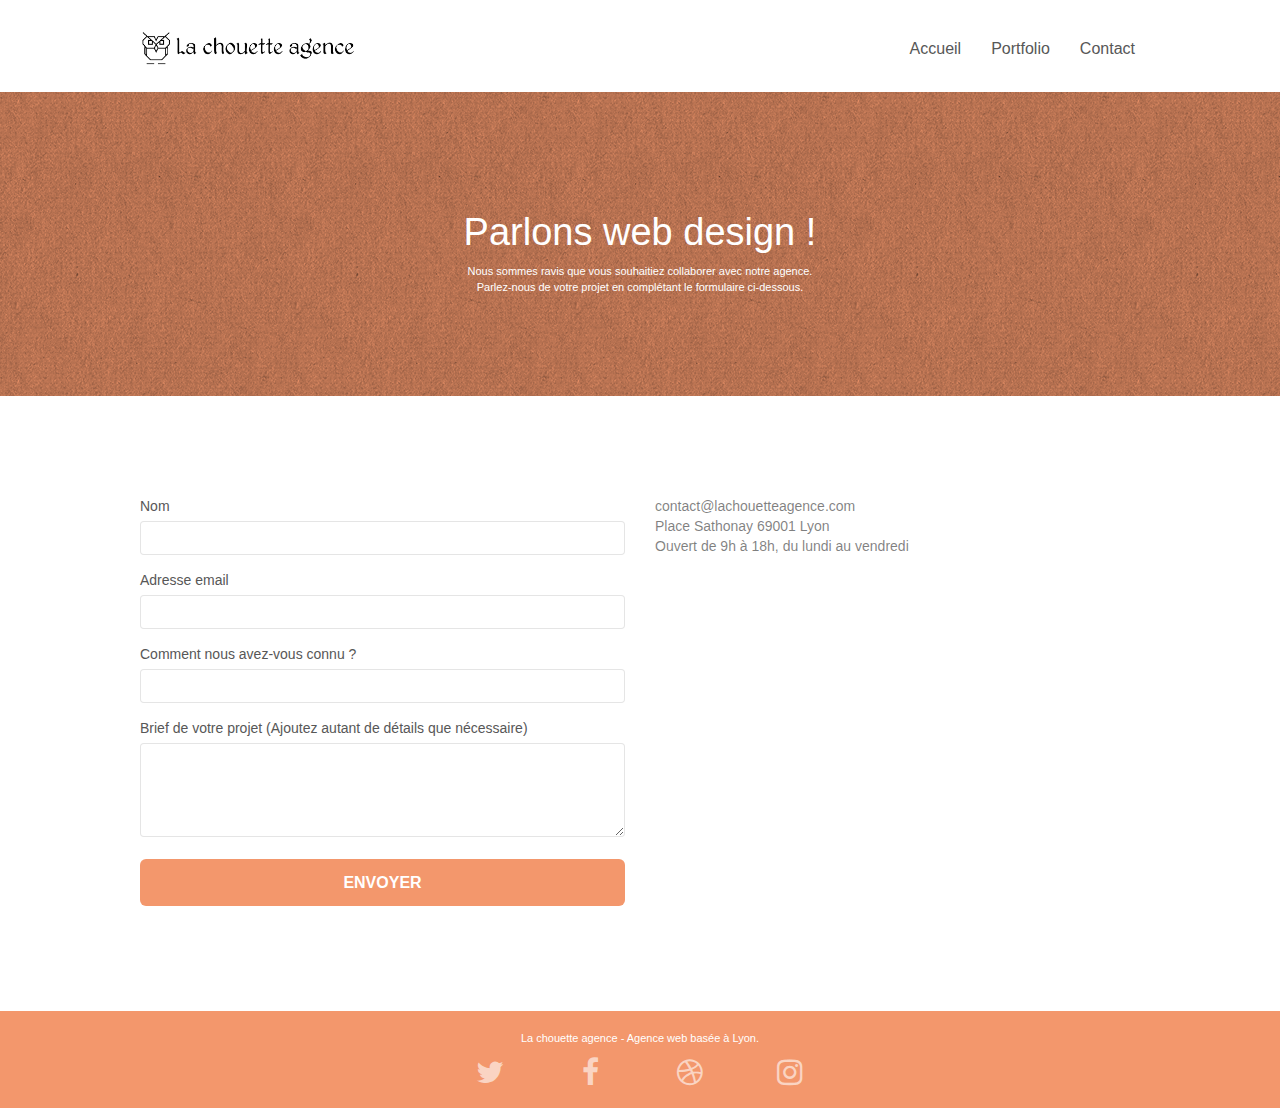
==== contact.html @ f807e727 "Push optimisation site" ====
<!DOCTYPE html>
<html lang="fr">
	<head>
		<meta charset="utf-8">
		<meta name="keywords" content="seo, google, site web, site internet, agence design paris, agence design, agence design,agence design,agence design,agence design,agence design,agence design,agence design,agence design">
		<meta name="description" content="La chouette agence est une agence de web design qui aide les entreprises à devenir attractives et visibles sur Internet.">
		<meta name="viewport" content="width=device-width, initial-scale=1.0">
		<link rel="shortcut icon" type="image/png" href="favicon.jpg">
		
		<link rel="stylesheet" type="text/css" href="./css/bootstrap.min.css">
		<link rel="stylesheet" href="https://stackpath.bootstrapcdn.com/font-awesome/4.7.0/css/font-awesome.min.css" integrity="sha384-wvfXpqpZZVQGK6TAh5PVlGOfQNHSoD2xbE+QkPxCAFlNEevoEH3Sl0sibVcOQVnN" crossorigin="anonymous">
		<link rel="stylesheet" type="text/css" href="style.css">
		<link rel="stylesheet" type="text/css" href="./css/et-line.min.css">
		
		<script src="./js/jquery.min.js"></script>
		<script src="./js/bootstrap.min.js"></script>
		<script src="./js/blocs.min.js"></script>
		<script src="./js/jquery.touchSwipe.min.js" defer></script>
		<script src="./js/gmaps.min.js"></script>
		<script src="./js/jqBootstrapValidation.min.js"></script>
		<script src="./js/formHandler.js"></script>

		<title>Contact - La Chouette Agence</title>

		<!-- FACEBOOK -->
		<meta property="og:type" content="website" />
		<meta property="og:title" content="Contact - La Chouette Agence" />
		<meta property="og:url" content="localhost" />
		<meta property="og:description" content="Contacter la chouette agence qui est une agence de web design qui aide les entreprises à devenir attractives et visibles sur Internet." />
		<meta property="og:image" content="img/la-chouette-agence.png" />

		<!-- TWITTER -->
		<meta name="twitter:card" content="Contacter la chouette agence qui est une agence de web design qui aide les entreprises à devenir attractives et visibles sur Internet." />
		<meta name="twitter:site" content="@contact-lachouetteagence" />
		<meta name="twitter:url" content="localhost" />
		<meta name="twitter:description" content="Contacter la chouette agence qui est une agence de web design qui aide les entreprises à devenir attractives et visibles sur Internet." />
		<meta name="twitter:title" content="Contact - La Chouette Agence" />
		<meta name="twitter:image" content="img/la-chouette-agence.png" />
	</head>
<body>
	<!-- Principal conteneur -->
	<div class="page-container">
		<!-- HEADER -->
		<div class="bloc bgc-white l-bloc " id="header">
			<div class="container bloc-sm">
				<nav class="navbar row">
					<div class="navbar-header">
						<a class="navbar-brand" href="index.html"><img src="img/la-chouette-agence.png" alt="atlanta web design logo" height="40" /></a>
						<button id="nav-toggle" type="button" class="ui-navbar-toggle navbar-toggle" data-toggle="collapse" data-target=".navbar-1">
							<span class="sr-only">Afficher la navigation</span>
							<span class="icon-bar"></span>
							<span class="icon-bar"></span>
							<span class="icon-bar"></span>
						</button>
					</div>
					<div class="collapse navbar-collapse navbar-1 special-dropdown-nav">
						<ul class="site-navigation nav navbar-nav">
							<li>
								<a href="index.html">Accueil</a>
							</li>
							<li>
								<a href="index.html#portfolio">Portfolio</a>
							</li>
							<li>
								<a href="contact.html">Contact</a>
							</li>
						</ul>
					</div>
				</nav>
			</div>
		</div>
		<!-- HEADER END -->

		<!-- DESCRIPTION -->
		<div class="bloc bg-dots-bg bg-repeat bgc-atomic-tangerine d-bloc bloc-bg-texture texture-paper" id="description">
			<div class="container bloc-lg">
				<div class="row">
					<div class="col-sm-12">
						<h1 class="text-center hero-bloc-text tc-white">
							Parlons web design !
						</h1>
						<p class="text-center mg-lg tc-white tight-width-whitespace">
							Nous sommes ravis que vous souhaitiez collaborer avec notre agence.<br>
							Parlez-nous de votre projet en complétant le formulaire ci-dessous.
						</p>
					</div>
				</div>
			</div>
		</div>
		<!-- DESCRIPTION END -->

		<!-- FORM -->
		<div class="bloc bgc-white l-bloc" id="form">
			<div class="container bloc-lg">
				<div class="row">
					<div class="col-sm-6">
						<form id="form_1" novalidate success-msg="Votre message a bien été envoyé." fail-msg="Une erreur a été détectée, veuillez réessayer ultérieurement !">
							<div class="form-group">
								<label for="name">Nom</label>
								<input id="name" class="form-control" required />
							</div>
							<div class="form-group">
								<label for="email">Adresse email</label>
								<input id="email" class="form-control" type="email" required />
							</div>
							<div class="form-group">
								<label for="input_504">Comment nous avez-vous connu ?</label>
								<input id="input_504" class="form-control" required />
							</div>
							<div class="form-group">
								<label for="message">Brief de votre projet (Ajoutez autant de détails que nécessaire)<br></label>
								<textarea id="message" class="form-control" rows="4" cols="50" required></textarea>
							</div> 
							<button aria-label="Envoyer" class="bloc-button btn btn-lg btn-block cta-hero btn-atomic-tangerine" type="submit">
								Envoyer
							</button>
						</form>
					</div>
					<div class="col-sm-6">
						<ul class="list-unstyled list black">
							<li>contact@lachouetteagence.com</li>
							<li>Place Sathonay 69001 Lyon</li>
							<li>Ouvert de 9h à 18h, du lundi au vendredi</li>
						</ul>
					</div>
				</div>
			</div>
		</div>
		<!-- FORM END -->

		<!-- FOOTER -->
		<div class="bloc bgc-atomic-tangerine d-bloc" id="bloc-8">
			<div class="container bloc-sm">
				<div class="row">
					<div class="col-sm-12">
						<p class="text-center white">
							La chouette agence - Agence web basée à Lyon.<br>
						</p>
						<div class="row row-no-gutters social">
							<div class="col-sm-3">
								<div class="text-center">
									<a class="social" aria-label="Suivez-nous sur twitter" href="index.html"><span class="fa fa-twitter icon-md"></span></a>
								</div>
							</div>
							<div class="col-sm-3">
								<div class="text-center">
									<a class="social" aria-label="Suivez-nous sur facebook" href="index.html"><span class="fa fa-facebook icon-md"></span></a>
								</div>
							</div>
							<div class="col-sm-3">
								<div class="text-center">
									<a class="social" aria-label="Suivez-nous sur dribble" href="index.html"><span class="fa fa-dribbble icon-md"></span></a>
								</div>
							</div>
							<div class="col-sm-3">
								<div class="text-center">
									<a class="social" aria-label="Suivez-nous sur instagram" href="index.html"><span class="fa fa-instagram icon-md"></span></a>
								</div>
							</div>
						</div>
					</div>
				</div>
			</div>
		</div>
		<!-- FOOTER END -->
	</div>
	<!-- Principal conteneur END -->
</body>
</html>
---- style.css ----
body {
    margin: 0;
    padding: 0;
    background: #FFF;
    overflow-x: hidden;
    -webkit-font-smoothing: antialiased;
    -moz-osx-font-smoothing: grayscale;
}

a,
button {
    transition: all .3s ease-in-out;
    outline: none!important;
}

a:hover {
    text-decoration: none;
    cursor: pointer;
}

#page-loading-blocs-notifaction {
    position: fixed;
    top: 0;
    bottom: 0;
    width: 100%;
    z-index: 100000;
    background: #FFFFFF url("img/pageload-spinner.gif") no-repeat center center;
}

.bloc {
    width: 100%;
    clear: both;
    background: 50% 50% no-repeat;
    padding: 0 50px;
    -webkit-background-size: cover;
    -moz-background-size: cover;
    -o-background-size: cover;
    background-size: cover;
    position: relative;
}

.bloc .container {
    padding-left: 0;
    padding-right: 0;
}

.bloc-lg {
    padding: 100px 50px;
}

.bloc-md {
    padding: 50px;
}

.bloc-sm {
    padding: 20px 50px;
}

.bg-center,
.bg-l-edge,
.bg-r-edge,
.bg-t-edge,
.bg-b-edge,
.bg-tl-edge,
.bg-bl-edge,
.bg-tr-edge,
.bg-br-edge,
.bg-repeat {
    -webkit-background-size: auto!important;
    -moz-background-size: auto!important;
    -o-background-size: auto!important;
    background-size: auto!important;
}

.bg-repeat {
    background: repeat;
}

.bg-t-edge {
    background: top no-repeat;
}

.bloc-bg-texture::before {
    content: "";
    background-size: 2px 2px;
    position: absolute;
    top: 0;
    bottom: 0;
    left: 0;
    right: 0;
}

.texture-paper::before {
    background: url("img/texture-paper.png");
    background-size: 280px 280px;
}

.b-parallax {
    background-attachment: fixed;
}

.d-bloc {
    color: rgba(255, 255, 255, .7);
}

.d-bloc button:hover {
    color: rgba(255, 255, 255, .9);
}

.d-bloc .icon-round,
.d-bloc .icon-square,
.d-bloc .icon-rounded,
.d-bloc .icon-semi-rounded-a,
.d-bloc .icon-semi-rounded-b {
    border-color: rgba(255, 255, 255, .9);
}

.d-bloc .divider-h span {
    border-color: rgba(255, 255, 255, .2);
}

.d-bloc .a-btn,
.d-bloc .navbar a,
.d-bloc .navbar-brand,
.d-bloc a .icon-sm,
.d-bloc a .icon-md,
.d-bloc a .icon-lg,
.d-bloc a .icon-xl,
.d-bloc h1 a,
.d-bloc h2 a,
.d-bloc h3 a,
.d-bloc h4 a,
.d-bloc h5 a,
.d-bloc h6 a,
.d-bloc p a {
    color: rgba(255, 255, 255, .6);
}

.d-bloc .a-btn:hover,
.d-bloc .navbar a:hover,
.d-bloc .navbar-brand:hover,
.d-bloc a:hover .icon-sm,
.d-bloc a:hover .icon-md,
.d-bloc a:hover .icon-lg,
.d-bloc a:hover .icon-xl,
.d-bloc h1 a:hover,
.d-bloc h2 a:hover,
.d-bloc h3 a:hover,
.d-bloc h4 a:hover,
.d-bloc h5 a:hover,
.d-bloc h6 a:hover,
.d-bloc p a:hover {
    color: rgba(255, 255, 255, 1);
}

.d-bloc .navbar-toggle .icon-bar {
    background: rgba(255, 255, 255, 1);
}

.d-bloc .btn-wire,
.d-bloc .btn-wire:hover {
    color: rgba(255, 255, 255, 1);
    border-color: rgba(255, 255, 255, 1);
}

.d-bloc .panel {
    color: rgba(0, 0, 0, .5);
}

.d-bloc .panel button:hover {
    color: rgba(0, 0, 0, .7);
}

.d-bloc .panel icon {
    border-color: rgba(0, 0, 0, .7);
}

.d-bloc .panel .divider-h span {
    border-color: rgba(0, 0, 0, .1);
}

.d-bloc .panel .a-btn {
    color: rgba(0, 0, 0, .6);
}

.d-bloc .panel .a-btn:hover {
    color: rgba(0, 0, 0, 1);
}

.d-bloc .panel .btn-wire,
.d-bloc .panel .btn-wire:hover {
    color: rgba(0, 0, 0, .7);
    border-color: rgba(0, 0, 0, .3);
}

.d-bloc .panel,
.l-bloc {
    color: rgba(0, 0, 0, .5);
}

.d-bloc .panel button:hover,
.l-bloc button:hover {
    color: rgba(0, 0, 0, .7);
}

.l-bloc .icon-round,
.l-bloc .icon-square,
.l-bloc .icon-rounded,
.l-bloc .icon-semi-rounded-a,
.l-bloc .icon-semi-rounded-b {
    border-color: rgba(0, 0, 0, .7);
}

.d-bloc .panel .divider-h span,
.l-bloc .divider-h span {
    border-color: rgba(0, 0, 0, .1);
}

.d-bloc .panel .a-btn,
.l-bloc .a-btn,
.l-bloc .navbar a,
.l-bloc .navbar-brand,
.l-bloc a .icon-sm,
.l-bloc a .icon-md,
.l-bloc a .icon-lg,
.l-bloc a .icon-xl,
.l-bloc h1 a,
.l-bloc h2 a,
.l-bloc h3 a,
.l-bloc h4 a,
.l-bloc h5 a,
.l-bloc h6 a,
.l-bloc p a {
    color: rgba(0, 0, 0, .6);
}

.d-bloc .panel .a-btn:hover,
.l-bloc .a-btn:hover,
.l-bloc .navbar a:hover,
.l-bloc .navbar-brand:hover,
.l-bloc a:hover .icon-sm,
.l-bloc a:hover .icon-md,
.l-bloc a:hover .icon-lg,
.l-bloc a:hover .icon-xl,
.l-bloc h1 a:hover,
.l-bloc h2 a:hover,
.l-bloc h3 a:hover,
.l-bloc h4 a:hover,
.l-bloc h5 a:hover,
.l-bloc h6 a:hover,
.l-bloc p a:hover {
    color: rgba(0, 0, 0, 1);
}

.l-bloc .navbar-toggle .icon-bar {
    color: rgba(0, 0, 0, .6);
}

.d-bloc .panel .btn-wire,
.d-bloc .panel .btn-wire:hover,
.l-bloc .btn-wire,
.l-bloc .btn-wire:hover {
    color: rgba(0, 0, 0, .7);
    border-color: rgba(0, 0, 0, .3);
}

.voffset {
    margin-top: 30px;
}

.voffset-lg {
    margin-top: 80px;
}

.row-no-gutters {
    margin-right: 0;
    margin-left: 0;
}

.row.row-no-gutters > [class^="col-"],
.row.row-no-gutters > [class*=" col-"] {
    padding-right: 0;
    padding-left: 0;
}

#bloc-1-hero h1 {
    font-size: 32px;
}

.navbar {
    margin-bottom: 0;
    z-index: 1;
}

.navbar-brand {
    height: auto;
    padding: 3px 15px;
    font-size: 25px;
    font-weight: normal;
    font-weight: 600;
    line-height: 44px;
}

.navbar-brand img {
    max-height: 200px;
    margin: 0 5px 0 0;
    display: inline;
}

.navbar-brand img[src$=svg] {
    min-width: 100px;
}

.nav-center .navbar-brand img {
    margin: 0;
}

.navbar .nav {
    padding-top: 2px;
    margin-right: -16px;
    float: right;
    z-index: 1;
}

.nav > li {
    float: left;
    margin-top: 4px;
    font-size: 16px;
}

.navbar-nav .open .dropdown-menu > li > a {
    text-align: inherit;
}

.nav > li a:hover,
.nav > li a:focus {
    background: transparent;
}

.navbar-toggle {
    margin: 10px 10px 0 0;
    border: 0px;
}

.navbar-toggle:hover {
    background: transparent!important;
}

.navbar-toggle .icon-bar {
    background-color: rgba(0, 0, 0, .5);
    width: 26px;
}

.nav-invert .navbar .nav {
    float: left;
}

.nav-invert .navbar-header,
.nav-invert .navbar-brand {
    float: right;
    position: relative;
    z-index: 2;
}

@media (min-width: 768px) {
    .site-navigation {
        position: absolute;
        top: 50%;
        right: 20px;
        transform: translate(0, -50%);
        -webkit-transform: translateY(-50%);
    }
    .nav > li .dropdown-menu a,
    .nav > li .dropdown-menu a:hover {
        color: #484848;
    }
    .nav-invert .site-navigation {
        left: 0;
        right: 0;
    }
    .nav-center {
        text-align: center;
    }
    .nav-center .navbar-header {
        width: 100%;
    }
    .nav-center .navbar-header,
    .nav-center .navbar-brand,
    .nav-center .nav > li {
        float: none;
        display: inline-block;
    }
    .nav-center .site-navigation {
        position: relative;
        width: 100%;
        right: 0;
        margin-right: 0px;
        margin-top: 20px;
    }
    .nav-center.mini-nav .navbar-toggle {
        float: none;
        margin: 10px auto 0;
    }
}

.nav > li > .dropdown a {
    background: none!important;
    display: block;
    padding: 14px 15px;
}

nav .caret {
    margin: 0 5px;
}

.dropdown-menu .dropdown-menu {
    top: -8px;
    left: 100%;
}

.dropdown-menu .dropmenu-flow-right {
    top: 100%;
    left: 0;
    margin-left: -1px;
    border-top-left-radius: 0;
    border-top-right-radius: 0;
}

.dropdown-menu .dropdown span {
    border: 4px solid black;
    border-top-color: transparent;
    border-right-color: transparent;
    border-bottom-color: transparent;
    margin: 6px -5px 0 0!important;
    float: right;
}

.mg-md {
    margin-top: 10px;
    margin-bottom: 20px;
}

.mg-lg {
    margin-top: 10px;
    margin-bottom: 40px;
}

.btn {
    margin: 0 5px 5px 0;
}

.btn.pull-right {
    margin: 0 0 5px 5px;
}

.btn-d,
.btn-d:hover,
.btn-d:focus {
    color: #FFF;
    background: rgba(0, 0, 0, .3);
}

button {
    outline: none!important;
}

.btn-rd {
    border-radius: 40px;
}

.btn-clean {
    border: 1px solid rgba(0, 0, 0, .08);
    border-bottom-color: rgba(0, 0, 0, .1);
    text-shadow: 0 1px 0 rgba(0, 0, 1, .1);
    box-shadow: 0 1px 3px rgba(0, 0, 1, .25), inset 0 1px 0 0 rgba(255, 255, 255, .15);
}

.icon-md {
    font-size: 30px!important;
}

.icon-lg {
    font-size: 60px!important;
}

.sm-shadow {
    text-shadow: 0 1px 2px rgba(0, 0, 0, .3);
}

.panel-sq,
.panel-sq .panel-heading,
.panel-sq .panel-footer {
    border-radius: 0;
}

.panel-rd {
    border-radius: 30px;
}

.panel-rd .panel-heading {
    border-radius: 29px 29px 0 0;
}

.panel-rd .panel-footer {
    border-radius: 0 0 29px 29px;
}

.form-control {
    border-color: rgba(0, 0, 0, .1);
    box-shadow: none;
}

.scrollToTop {
    width: 40px;
    height: 40px;
    position: fixed;
    bottom: 20px;
    right: 20px;
    opacity: 0;
    z-index: 500;
    transition: all .3s ease-in-out;
}

.scrollToTop span {
    margin-top: 6px;
}

.showScrollTop {
    font-size: 14px;
    opacity: 1;
}

a[data-lightbox] {
    position: relative;
    display: block;
    text-align: center;
}

a[data-lightbox]:hover::before {
    content: "+";
    font-family: "HelveticaNeue-Light", "Helvetica Neue Light", "Helvetica Neue", Helvetica, Arial;
    font-size: 32px;
    width: 50px;
    height: 50px;
    margin-left: -25px;
    border-radius: 50%;
    background: rgba(0, 0, 0, .6);
    color: #FFF;
    font-weight: 100;
    z-index: 1;
    position: absolute;
    top: 50%;
    transform: translateY(-50%);
    -webkit-transform: translateY(-50%);
}

a[data-lightbox]:hover img {
    opacity: 0.6;
    -webkit-animation-fill-mode: none;
    animation-fill-mode: none;
}

#lightbox-modal {
    display: flex;
    align-items: center;
}

#lightbox-modal .modal-dialog {
    width: 90%;
    max-width: 900px;
    margin: 0 auto 0;
}

#lightbox-modal .modal-dialog img {
    max-height: 90vh;
    margin: 0 auto;
}

.lightbox-caption {
    padding: 20px;
    color: #FFF;
    background: rgba(0, 0, 0, .5);
    position: absolute;
    left: 15px;
    right: 15px;
    bottom: 5px;
}

.close-lightbox {
    color: #FFF;
    font-size: 30px;
    position: absolute;
    top: 20px;
    right: 20px;
    z-index: 20;
    background: rgba(0, 0, 0, .5);
    border: none;
    line-height: 30px;
    padding: 0 9px 5px;
    opacity: 0.3;
}

.close-lightbox:hover,
.next-lightbox:hover,
.prev-lightbox:hover {
    opacity: 1.0;
    color: #FFF;
}

.next-lightbox,
.prev-lightbox {
    font-size: 20px;
    color: rgba(255, 255, 255, .9);
    background: rgba(0, 0, 0, .5);
    transition: all .2s ease-in-out;
    position: absolute;
    top: 45%;
    z-index: 1;
    opacity: 0.4;
}

.next-lightbox {
    padding: 6px 8px 1px 13px;
    right: 25px;
}

.prev-lightbox {
    padding: 6px 13px 1px 10px;
    left: 25px;
}

.snapshot-lb .modal-body {
    padding-bottom: 45px;
}

.snapshot-lb .lightbox-caption {
    padding: 0;
    color: rgba(0, 0, 0, .5);
    background: none;
}

h1,
h2,
h3,
h4,
h5,
h6,
p,
label,
.btn,
a {
    font-family: "helvetica";
    font-weight: 400;
    color: #575757!important;
}

.container {
    max-width: 1000px;
}

.hero-bloc-text {
    font-size: 38px;
}

.hero-bloc-text-sub {
    font-size: 36px;
}

.statement-bloc-text {
    line-height: 26px;
    font-style: italic;
    font-size: 20px;
    text-align: center;
    font-weight: lighter;
    max-width: 520px;
    margin: auto auto auto auto;
}

p {
    font-size: 11px;
}

.tight-width-whitespace {
    max-width: 600px;
    margin: auto auto auto auto;
}

.h1 {
    font-size: 20px;
    font-family: "Open Sans";
}

.cta-hero {
    margin-top: 22px;
    color: #FFFFFF!important;
    text-transform: uppercase;
    padding: 12px 28px 12px 28px;
    font-size: 16px;
    font-weight: 700;
}

.social {
    max-width: 400px;
    margin: auto auto auto auto;
}

h2 {
    font-size: 22px;
    line-height: 1.4em;
}

h3 {
    font-size: 15px;
    text-transform: uppercase;
    font-weight: 700;
    color: #333333!important;
}

.med-width-whitespace {
    max-width: 800px;
    margin: auto auto auto auto;
    box-shadow: 0px 0px 0px #000000;
}

h1 {
    color: #333333!important;
}

h4 {
    color: #333333!important;
}

.icons {
    margin-bottom: 14px;
    margin-top: 24px;
}

.white {
    color: #FFFFFF!important;
}

.portfolio-thumb {
    margin-bottom: 24px;
}

.portfolio-row {
    margin-bottom: 44px;
    margin-top: 50px;
}

.avatar {
    box-shadow: 0px 4px 9px rgba(0, 0, 0, 0.3);
}

.black-background {
    background-color: rgba(165, 147, 99, 0.7);
    padding: 40px 40px 40px 40px;
}

.bold-link {
    font-weight: 900;
    text-decoration: underline!important;
}

.bgc-white {
    background-color: #FFFFFF;
}

.bgc-dark-slate-blue {
    background-color: #364577;
}

.bgc-atomic-tangerine {
    background-color: #F3976C;
}

.tc-white {
    color: white!important;
}

.btn-atomic-tangerine {
    background: #F3976C;
    color: #FFFFFF!important;
}

.btn-atomic-tangerine:hover {
    background: #c27956!important;
    color: #FFFFFF!important;
}

.ltc-white {
    color: #FFFFFF!important;
}

.ltc-white:hover {
    color: #cccccc!important;
}

.ltc-atomic-tangerine {
    color: #F3976C!important;
}

.ltc-atomic-tangerine:hover {
    color: #c27956!important;
}

.icon-dark-slate-blue {
    color: #364577!important;
    border-color: #364577!important;
}

.bg-dots-bg {
    background-image: url("img/dots-bg.png");
}

.bg-lines-h2-bg {
    background-image: url("img/lines-h2-bg.png");
}

.bg-banniere {
    background-image: url("img/la-chouette-agence-banniere.jpg");
}

.bg-presentation {
    background-image: url("img/image-de-presentation.bmp");
}

@media (max-width: 1024px) {
    .bloc {
        padding-left: 20px;
        padding-right: 20px;
    }
    .bloc.full-width-bloc,
    .bloc-tile-2.full-width-bloc .container,
    .bloc-tile-3.full-width-bloc .container,
    .bloc-tile-4.full-width-bloc .container {
        padding-left: 0;
        padding-right: 0;
    }
}

@media (max-width: 992px) and (min-width: 768px) {
    .navbar .nav {
        max-width: 80%
    }
    .nav-center.navbar .nav {
        max-width: 100%
    }
}

@media only screen and (min-device-width: 768px) and (max-device-width: 1024px) and (orientation: landscape) {
    .b-parallax {
        background-attachment: scroll;
    }
}

@media only screen and (min-device-width: 1024px) and (max-device-width: 1366px) and (-webkit-min-device-pixel-ratio: 1.5) {
    .b-parallax {
        background-attachment: scroll;
    }
}

@media (max-width: 991px) {
    .container {
        width: 100%;
    }
    .b-parallax {
        background-attachment: scroll;
    }
    .page-container,
    #hero-bloc {
        overflow-x: hidden;
        position: relative;
    }
    .bloc {
        padding-left: constant(safe-area-inset-left);
        padding-right: constant(safe-area-inset-right);
    }
    .bloc-group,
    .bloc-group .bloc {
        display: block;
        width: 100%;
    }
    .bloc-fill-screen .fill-bloc-top-edge,
    .bloc-fill-screen .fill-bloc-bottom-edge {
        padding: 0 20px;
        padding-left: constant(safe-area-inset-left);
        padding-right: constant(safe-area-inset-right);
    }
}

@media (max-width: 767px) {
    .page-container {
        overflow-x: hidden;
        position: relative;
    }
    h1,
    h2,
    h3,
    h4,
    h5,
    h6,
    p,
    #disqus_thread {
        padding-left: 10px!important;
        padding-right: 10px!important;
    }
    .b-parallax {
        background-attachment: scroll;
    }
    .navbar .nav {
        padding-top: 0;
        border-top: 1px solid rgba(0, 0, 0, .2);
        float: none!important;
    }
    .navbar.row {
        margin-left: 0;
        margin-right: 0;
    }
    .site-navigation {
        position: inherit;
        transform: none;
        -webkit-transform: none;
        -ms-transform: none;
    }
    .nav > li {
        margin-top: 0;
        border-bottom: 1px solid rgba(0, 0, 0, .1);
        background: rgba(0, 0, 0, .05);
        text-align: left;
        padding-left: 15px;
        width: 100%;
    }
    .nav > li:hover {
        background: rgba(0, 0, 0, .08);
    }
    .dropdown .dropdown a .caret {
        float: none;
        margin: 5px 0 0 10px!important;
        border: 4px solid black;
        border-bottom-color: transparent;
        border-right-color: transparent;
        border-left-color: transparent;
    }
    #hero-bloc .navbar .nav {
        background: rgba(0, 0, 0, .8);
    }
    #hero-bloc .navbar .nav a {
        color: rgba(255, 255, 255, .6);
    }
    .hero {
        padding: 50px 0;
    }
    .hero-nav {
        left: -1px;
        right: -1px;
    }
    .navbar-collapse {
        padding: 0;
        overflow-x: hidden;
        -webkit-box-shadow: none;
        box-shadow: none;
    }
    .navbar-brand img {
        max-height: 40px;
        width: auto;
    }
    .nav-invert .navbar-header {
        float: none;
        width: 100%;
    }
    .nav-invert .navbar-toggle {
        float: left;
        margin-left: 10px;
    }
    .bloc {
        padding-left: 0;
        padding-right: 0;
    }
    .bloc-xxl,
    .bloc-xl,
    .bloc-lg {
        padding: 40px 0;
    }
    .bloc-sm,
    .bloc-md {
        padding-left: 0;
        padding-right: 0;
    }
    .bloc-tile-2 .container,
    .bloc-tile-3 .container,
    .bloc-tile-4 .container,
    .bloc-fill-screen .fill-bloc-top-edge,
    .bloc-fill-screen .fill-bloc-bottom-edge {
        padding-left: 0;
        padding-right: 0;
    }
    .a-block {
        padding: 0 10px;
    }
    .btn-dwn {
        display: none;
    }
    .voffset {
        margin-top: 5px;
    }
    .voffset-md {
        margin-top: 20px;
    }
    .voffset-lg {
        margin-top: 30px;
    }
    form {
        padding: 5px;
    }
    .close-lightbox {
        display: inline-block;
    }
    .blocsapp-device-iphone5 {
        background-size: 216px 425px;
        padding-top: 60px;
        width: 216px;
        height: 425px;
    }
    .blocsapp-device-iphone5 img {
        width: 180px;
        height: 320px;
    }
}

@media (max-width: 400px) {
    .bloc {
        padding-left: 0;
        padding-right: 0;
    }
}

@media (max-width: 767px) {
    .bloc-mob-center-text {
        text-align: center;
    }
}
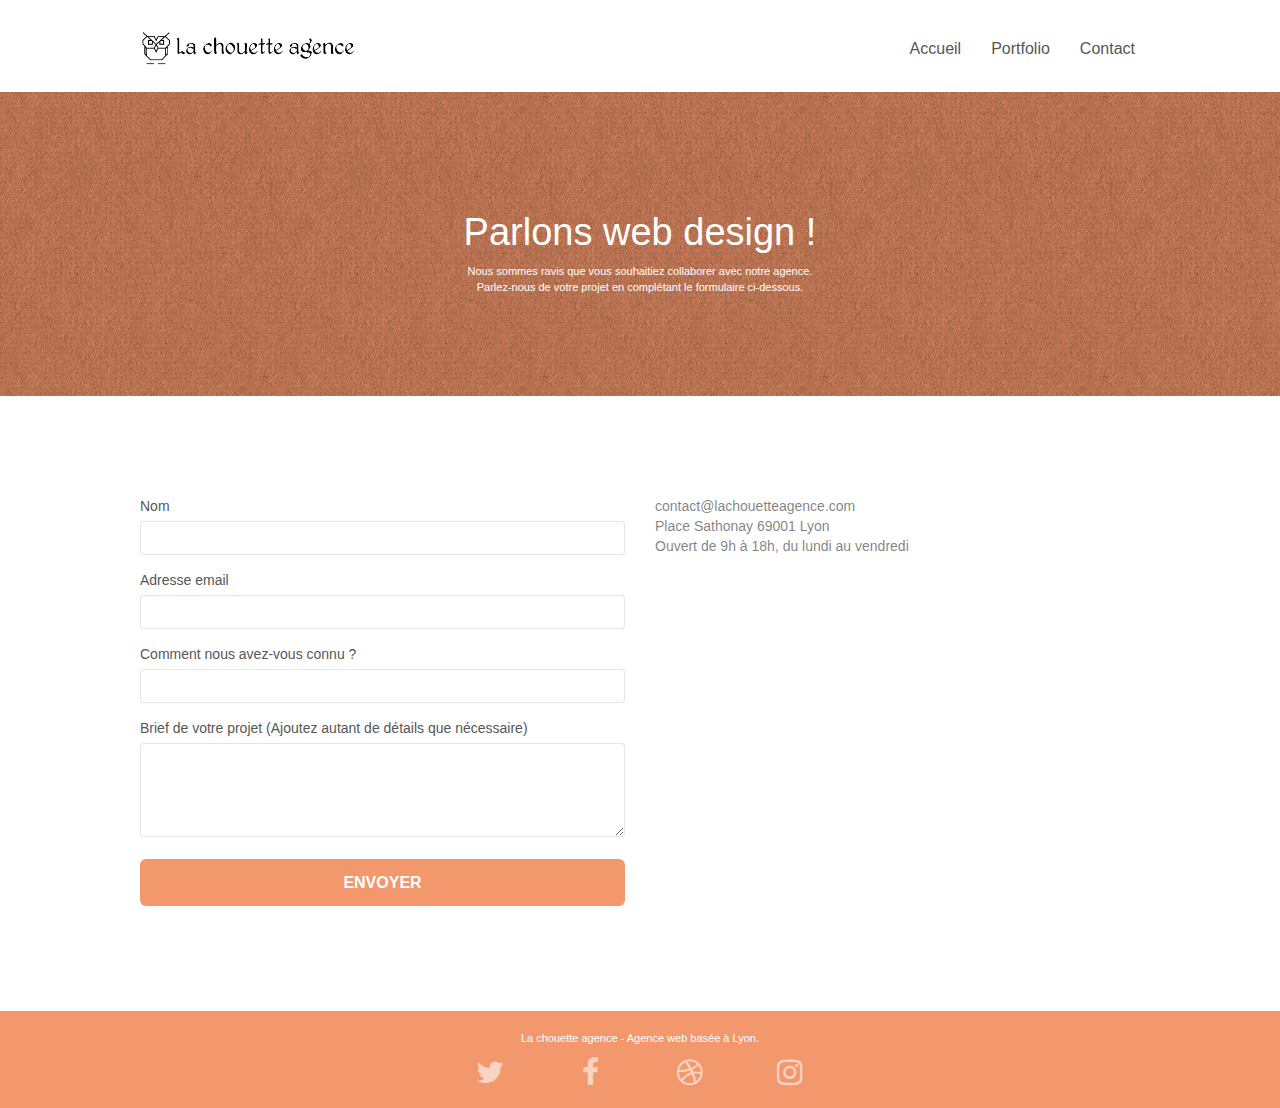
==== commit af484c31: "opti" ====
--- a/contact.html
+++ b/contact.html
@@ -9,8 +9,7 @@
 		
 		<link rel="stylesheet" type="text/css" href="./css/bootstrap.min.css">
 		<link rel="stylesheet" href="https://stackpath.bootstrapcdn.com/font-awesome/4.7.0/css/font-awesome.min.css" integrity="sha384-wvfXpqpZZVQGK6TAh5PVlGOfQNHSoD2xbE+QkPxCAFlNEevoEH3Sl0sibVcOQVnN" crossorigin="anonymous">
-		<link rel="stylesheet" type="text/css" href="style.css">
-		<link rel="stylesheet" type="text/css" href="./css/et-line.min.css">
+		<link rel="stylesheet" type="text/css" href="./css/style.css">
 		
 		<script src="./js/jquery.min.js"></script>
 		<script src="./js/bootstrap.min.js"></script>
--- a/css/style.css
+++ b/css/style.css
@@ -0,0 +1,1042 @@
+body {
+    margin: 0;
+    padding: 0;
+    background: #FFF;
+    overflow-x: hidden;
+    -webkit-font-smoothing: antialiased;
+    -moz-osx-font-smoothing: grayscale;
+}
+
+a,
+button {
+    transition: all .3s ease-in-out;
+    outline: none!important;
+}
+
+a:hover {
+    text-decoration: none;
+    cursor: pointer;
+}
+
+#page-loading-blocs-notifaction {
+    position: fixed;
+    top: 0;
+    bottom: 0;
+    width: 100%;
+    z-index: 100000;
+    background: #FFFFFF url("../img/pageload-spinner.gif") no-repeat center center;
+}
+
+.bloc {
+    width: 100%;
+    clear: both;
+    background: 50% 50% no-repeat;
+    padding: 0 50px;
+    -webkit-background-size: cover;
+    -moz-background-size: cover;
+    -o-background-size: cover;
+    background-size: cover;
+    position: relative;
+}
+
+.bloc .container {
+    padding-left: 0;
+    padding-right: 0;
+}
+
+.bloc-lg {
+    padding: 100px 50px;
+}
+
+.bloc-md {
+    padding: 50px;
+}
+
+.bloc-sm {
+    padding: 20px 50px;
+}
+
+.bg-center,
+.bg-l-edge,
+.bg-r-edge,
+.bg-t-edge,
+.bg-b-edge,
+.bg-tl-edge,
+.bg-bl-edge,
+.bg-tr-edge,
+.bg-br-edge,
+.bg-repeat {
+    -webkit-background-size: auto!important;
+    -moz-background-size: auto!important;
+    -o-background-size: auto!important;
+    background-size: auto!important;
+}
+
+.bg-repeat {
+    background: repeat;
+}
+
+.bg-t-edge {
+    background: top no-repeat;
+}
+
+.bloc-bg-texture::before {
+    content: "";
+    background-size: 2px 2px;
+    position: absolute;
+    top: 0;
+    bottom: 0;
+    left: 0;
+    right: 0;
+}
+
+.texture-paper::before {
+    background: url("../img/texture-paper.png");
+    background-size: 280px 280px;
+}
+
+.b-parallax {
+    background-attachment: fixed;
+}
+
+.d-bloc {
+    color: rgba(255, 255, 255, .7);
+}
+
+.d-bloc button:hover {
+    color: rgba(255, 255, 255, .9);
+}
+
+.d-bloc .icon-round,
+.d-bloc .icon-square,
+.d-bloc .icon-rounded,
+.d-bloc .icon-semi-rounded-a,
+.d-bloc .icon-semi-rounded-b {
+    border-color: rgba(255, 255, 255, .9);
+}
+
+.d-bloc .divider-h span {
+    border-color: rgba(255, 255, 255, .2);
+}
+
+.d-bloc .a-btn,
+.d-bloc .navbar a,
+.d-bloc .navbar-brand,
+.d-bloc a .icon-sm,
+.d-bloc a .icon-md,
+.d-bloc a .icon-lg,
+.d-bloc a .icon-xl,
+.d-bloc h1 a,
+.d-bloc h2 a,
+.d-bloc h3 a,
+.d-bloc h4 a,
+.d-bloc h5 a,
+.d-bloc h6 a,
+.d-bloc p a {
+    color: rgba(255, 255, 255, .6);
+}
+
+.d-bloc .a-btn:hover,
+.d-bloc .navbar a:hover,
+.d-bloc .navbar-brand:hover,
+.d-bloc a:hover .icon-sm,
+.d-bloc a:hover .icon-md,
+.d-bloc a:hover .icon-lg,
+.d-bloc a:hover .icon-xl,
+.d-bloc h1 a:hover,
+.d-bloc h2 a:hover,
+.d-bloc h3 a:hover,
+.d-bloc h4 a:hover,
+.d-bloc h5 a:hover,
+.d-bloc h6 a:hover,
+.d-bloc p a:hover {
+    color: rgba(255, 255, 255, 1);
+}
+
+.d-bloc .navbar-toggle .icon-bar {
+    background: rgba(255, 255, 255, 1);
+}
+
+.d-bloc .btn-wire,
+.d-bloc .btn-wire:hover {
+    color: rgba(255, 255, 255, 1);
+    border-color: rgba(255, 255, 255, 1);
+}
+
+.d-bloc .panel {
+    color: rgba(0, 0, 0, .5);
+}
+
+.d-bloc .panel button:hover {
+    color: rgba(0, 0, 0, .7);
+}
+
+.d-bloc .panel icon {
+    border-color: rgba(0, 0, 0, .7);
+}
+
+.d-bloc .panel .divider-h span {
+    border-color: rgba(0, 0, 0, .1);
+}
+
+.d-bloc .panel .a-btn {
+    color: rgba(0, 0, 0, .6);
+}
+
+.d-bloc .panel .a-btn:hover {
+    color: rgba(0, 0, 0, 1);
+}
+
+.d-bloc .panel .btn-wire,
+.d-bloc .panel .btn-wire:hover {
+    color: rgba(0, 0, 0, .7);
+    border-color: rgba(0, 0, 0, .3);
+}
+
+.d-bloc .panel,
+.l-bloc {
+    color: rgba(0, 0, 0, .5);
+}
+
+.d-bloc .panel button:hover,
+.l-bloc button:hover {
+    color: rgba(0, 0, 0, .7);
+}
+
+.l-bloc .icon-round,
+.l-bloc .icon-square,
+.l-bloc .icon-rounded,
+.l-bloc .icon-semi-rounded-a,
+.l-bloc .icon-semi-rounded-b {
+    border-color: rgba(0, 0, 0, .7);
+}
+
+.d-bloc .panel .divider-h span,
+.l-bloc .divider-h span {
+    border-color: rgba(0, 0, 0, .1);
+}
+
+.d-bloc .panel .a-btn,
+.l-bloc .a-btn,
+.l-bloc .navbar a,
+.l-bloc .navbar-brand,
+.l-bloc a .icon-sm,
+.l-bloc a .icon-md,
+.l-bloc a .icon-lg,
+.l-bloc a .icon-xl,
+.l-bloc h1 a,
+.l-bloc h2 a,
+.l-bloc h3 a,
+.l-bloc h4 a,
+.l-bloc h5 a,
+.l-bloc h6 a,
+.l-bloc p a {
+    color: rgba(0, 0, 0, .6);
+}
+
+.d-bloc .panel .a-btn:hover,
+.l-bloc .a-btn:hover,
+.l-bloc .navbar a:hover,
+.l-bloc .navbar-brand:hover,
+.l-bloc a:hover .icon-sm,
+.l-bloc a:hover .icon-md,
+.l-bloc a:hover .icon-lg,
+.l-bloc a:hover .icon-xl,
+.l-bloc h1 a:hover,
+.l-bloc h2 a:hover,
+.l-bloc h3 a:hover,
+.l-bloc h4 a:hover,
+.l-bloc h5 a:hover,
+.l-bloc h6 a:hover,
+.l-bloc p a:hover {
+    color: rgba(0, 0, 0, 1);
+}
+
+.l-bloc .navbar-toggle .icon-bar {
+    color: rgba(0, 0, 0, .6);
+}
+
+.d-bloc .panel .btn-wire,
+.d-bloc .panel .btn-wire:hover,
+.l-bloc .btn-wire,
+.l-bloc .btn-wire:hover {
+    color: rgba(0, 0, 0, .7);
+    border-color: rgba(0, 0, 0, .3);
+}
+
+.voffset {
+    margin-top: 30px;
+}
+
+.voffset-lg {
+    margin-top: 80px;
+}
+
+.row-no-gutters {
+    margin-right: 0;
+    margin-left: 0;
+}
+
+.row.row-no-gutters > [class^="col-"],
+.row.row-no-gutters > [class*=" col-"] {
+    padding-right: 0;
+    padding-left: 0;
+}
+
+#bloc-1-hero h1 {
+    font-size: 32px;
+}
+
+.navbar {
+    margin-bottom: 0;
+    z-index: 1;
+}
+
+.navbar-brand {
+    height: auto;
+    padding: 3px 15px;
+    font-size: 25px;
+    font-weight: normal;
+    font-weight: 600;
+    line-height: 44px;
+}
+
+.navbar-brand img {
+    max-height: 200px;
+    margin: 0 5px 0 0;
+    display: inline;
+}
+
+.navbar-brand img[src$=svg] {
+    min-width: 100px;
+}
+
+.nav-center .navbar-brand img {
+    margin: 0;
+}
+
+.navbar .nav {
+    padding-top: 2px;
+    margin-right: -16px;
+    float: right;
+    z-index: 1;
+}
+
+.nav > li {
+    float: left;
+    margin-top: 4px;
+    font-size: 16px;
+}
+
+.navbar-nav .open .dropdown-menu > li > a {
+    text-align: inherit;
+}
+
+.nav > li a:hover,
+.nav > li a:focus {
+    background: transparent;
+}
+
+.navbar-toggle {
+    margin: 10px 10px 0 0;
+    border: 0px;
+}
+
+.navbar-toggle:hover {
+    background: transparent!important;
+}
+
+.navbar-toggle .icon-bar {
+    background-color: rgba(0, 0, 0, .5);
+    width: 26px;
+}
+
+.nav-invert .navbar .nav {
+    float: left;
+}
+
+.nav-invert .navbar-header,
+.nav-invert .navbar-brand {
+    float: right;
+    position: relative;
+    z-index: 2;
+}
+
+@media (min-width: 768px) {
+    .site-navigation {
+        position: absolute;
+        top: 50%;
+        right: 20px;
+        transform: translate(0, -50%);
+        -webkit-transform: translateY(-50%);
+    }
+    .nav > li .dropdown-menu a,
+    .nav > li .dropdown-menu a:hover {
+        color: #484848;
+    }
+    .nav-invert .site-navigation {
+        left: 0;
+        right: 0;
+    }
+    .nav-center {
+        text-align: center;
+    }
+    .nav-center .navbar-header {
+        width: 100%;
+    }
+    .nav-center .navbar-header,
+    .nav-center .navbar-brand,
+    .nav-center .nav > li {
+        float: none;
+        display: inline-block;
+    }
+    .nav-center .site-navigation {
+        position: relative;
+        width: 100%;
+        right: 0;
+        margin-right: 0px;
+        margin-top: 20px;
+    }
+    .nav-center.mini-nav .navbar-toggle {
+        float: none;
+        margin: 10px auto 0;
+    }
+}
+
+.nav > li > .dropdown a {
+    background: none!important;
+    display: block;
+    padding: 14px 15px;
+}
+
+nav .caret {
+    margin: 0 5px;
+}
+
+.dropdown-menu .dropdown-menu {
+    top: -8px;
+    left: 100%;
+}
+
+.dropdown-menu .dropmenu-flow-right {
+    top: 100%;
+    left: 0;
+    margin-left: -1px;
+    border-top-left-radius: 0;
+    border-top-right-radius: 0;
+}
+
+.dropdown-menu .dropdown span {
+    border: 4px solid black;
+    border-top-color: transparent;
+    border-right-color: transparent;
+    border-bottom-color: transparent;
+    margin: 6px -5px 0 0!important;
+    float: right;
+}
+
+.mg-md {
+    margin-top: 10px;
+    margin-bottom: 20px;
+}
+
+.mg-lg {
+    margin-top: 10px;
+    margin-bottom: 40px;
+}
+
+.btn {
+    margin: 0 5px 5px 0;
+}
+
+.btn.pull-right {
+    margin: 0 0 5px 5px;
+}
+
+.btn-d,
+.btn-d:hover,
+.btn-d:focus {
+    color: #FFF;
+    background: rgba(0, 0, 0, .3);
+}
+
+button {
+    outline: none!important;
+}
+
+.btn-rd {
+    border-radius: 40px;
+}
+
+.btn-clean {
+    border: 1px solid rgba(0, 0, 0, .08);
+    border-bottom-color: rgba(0, 0, 0, .1);
+    text-shadow: 0 1px 0 rgba(0, 0, 1, .1);
+    box-shadow: 0 1px 3px rgba(0, 0, 1, .25), inset 0 1px 0 0 rgba(255, 255, 255, .15);
+}
+
+.icon-md {
+    font-size: 30px!important;
+}
+
+.icon-lg {
+    font-size: 60px!important;
+}
+
+.sm-shadow {
+    text-shadow: 0 1px 2px rgba(0, 0, 0, .3);
+}
+
+.panel-sq,
+.panel-sq .panel-heading,
+.panel-sq .panel-footer {
+    border-radius: 0;
+}
+
+.panel-rd {
+    border-radius: 30px;
+}
+
+.panel-rd .panel-heading {
+    border-radius: 29px 29px 0 0;
+}
+
+.panel-rd .panel-footer {
+    border-radius: 0 0 29px 29px;
+}
+
+.form-control {
+    border-color: rgba(0, 0, 0, .1);
+    box-shadow: none;
+}
+
+.scrollToTop {
+    width: 40px;
+    height: 40px;
+    position: fixed;
+    bottom: 20px;
+    right: 20px;
+    opacity: 0;
+    z-index: 500;
+    transition: all .3s ease-in-out;
+}
+
+.scrollToTop span {
+    margin-top: 6px;
+}
+
+.showScrollTop {
+    font-size: 14px;
+    opacity: 1;
+}
+
+a[data-lightbox] {
+    position: relative;
+    display: block;
+    text-align: center;
+}
+
+a[data-lightbox]:hover::before {
+    content: "+";
+    font-family: "HelveticaNeue-Light", "Helvetica Neue Light", "Helvetica Neue", Helvetica, Arial;
+    font-size: 32px;
+    width: 50px;
+    height: 50px;
+    margin-left: -25px;
+    border-radius: 50%;
+    background: rgba(0, 0, 0, .6);
+    color: #FFF;
+    font-weight: 100;
+    z-index: 1;
+    position: absolute;
+    top: 50%;
+    transform: translateY(-50%);
+    -webkit-transform: translateY(-50%);
+}
+
+a[data-lightbox]:hover img {
+    opacity: 0.6;
+    -webkit-animation-fill-mode: none;
+    animation-fill-mode: none;
+}
+
+#lightbox-modal {
+    display: flex;
+    align-items: center;
+}
+
+#lightbox-modal .modal-dialog {
+    width: 90%;
+    max-width: 900px;
+    margin: 0 auto 0;
+}
+
+#lightbox-modal .modal-dialog img {
+    max-height: 90vh;
+    margin: 0 auto;
+}
+
+.lightbox-caption {
+    padding: 20px;
+    color: #FFF;
+    background: rgba(0, 0, 0, .5);
+    position: absolute;
+    left: 15px;
+    right: 15px;
+    bottom: 5px;
+}
+
+.close-lightbox {
+    color: #FFF;
+    font-size: 30px;
+    position: absolute;
+    top: 20px;
+    right: 20px;
+    z-index: 20;
+    background: rgba(0, 0, 0, .5);
+    border: none;
+    line-height: 30px;
+    padding: 0 9px 5px;
+    opacity: 0.3;
+}
+
+.close-lightbox:hover,
+.next-lightbox:hover,
+.prev-lightbox:hover {
+    opacity: 1.0;
+    color: #FFF;
+}
+
+.next-lightbox,
+.prev-lightbox {
+    font-size: 20px;
+    color: rgba(255, 255, 255, .9);
+    background: rgba(0, 0, 0, .5);
+    transition: all .2s ease-in-out;
+    position: absolute;
+    top: 45%;
+    z-index: 1;
+    opacity: 0.4;
+}
+
+.next-lightbox {
+    padding: 6px 8px 1px 13px;
+    right: 25px;
+}
+
+.prev-lightbox {
+    padding: 6px 13px 1px 10px;
+    left: 25px;
+}
+
+.snapshot-lb .modal-body {
+    padding-bottom: 45px;
+}
+
+.snapshot-lb .lightbox-caption {
+    padding: 0;
+    color: rgba(0, 0, 0, .5);
+    background: none;
+}
+
+h1,
+h2,
+h3,
+h4,
+h5,
+h6,
+p,
+label,
+.btn,
+a {
+    font-family: "helvetica";
+    font-weight: 400;
+    color: #575757!important;
+}
+
+.container {
+    max-width: 1000px;
+}
+
+.hero-bloc-text {
+    font-size: 38px;
+}
+
+.hero-bloc-text-sub {
+    font-size: 36px;
+}
+
+.statement-bloc-text {
+    line-height: 26px;
+    font-style: italic;
+    font-size: 20px;
+    text-align: center;
+    font-weight: lighter;
+    max-width: 520px;
+    margin: auto auto auto auto;
+}
+
+p {
+    font-size: 11px;
+}
+
+.tight-width-whitespace {
+    max-width: 600px;
+    margin: auto auto auto auto;
+}
+
+.h1 {
+    font-size: 20px;
+    font-family: "Open Sans";
+}
+
+.cta-hero {
+    margin-top: 22px;
+    color: #FFFFFF!important;
+    text-transform: uppercase;
+    padding: 12px 28px 12px 28px;
+    font-size: 16px;
+    font-weight: 700;
+}
+
+.social {
+    max-width: 400px;
+    margin: auto auto auto auto;
+}
+
+h2 {
+    font-size: 22px;
+    line-height: 1.4em;
+}
+
+h3 {
+    font-size: 15px;
+    text-transform: uppercase;
+    font-weight: 700;
+    color: #333333!important;
+}
+
+.med-width-whitespace {
+    max-width: 800px;
+    margin: auto auto auto auto;
+    box-shadow: 0px 0px 0px #000000;
+}
+
+h1 {
+    color: #333333!important;
+}
+
+h4 {
+    color: #333333!important;
+}
+
+.icons {
+    margin-bottom: 14px;
+    margin-top: 24px;
+}
+
+.white {
+    color: #FFFFFF!important;
+}
+
+.portfolio-thumb {
+    margin-bottom: 24px;
+}
+
+.portfolio-row {
+    margin-bottom: 44px;
+    margin-top: 50px;
+}
+
+.avatar {
+    box-shadow: 0px 4px 9px rgba(0, 0, 0, 0.3);
+}
+
+.black-background {
+    background-color: rgba(165, 147, 99, 0.7);
+    padding: 40px 40px 40px 40px;
+}
+
+.bold-link {
+    font-weight: 900;
+    text-decoration: underline!important;
+}
+
+.bgc-white {
+    background-color: #FFFFFF;
+}
+
+.bgc-dark-slate-blue {
+    background-color: #364577;
+}
+
+.bgc-atomic-tangerine {
+    background-color: #F3976C;
+}
+
+.tc-white {
+    color: white!important;
+}
+
+.btn-atomic-tangerine {
+    background: #F3976C;
+    color: #FFFFFF!important;
+}
+
+.btn-atomic-tangerine:hover {
+    background: #c27956!important;
+    color: #FFFFFF!important;
+}
+
+.ltc-white {
+    color: #FFFFFF!important;
+}
+
+.ltc-white:hover {
+    color: #cccccc!important;
+}
+
+.ltc-atomic-tangerine {
+    color: #F3976C!important;
+}
+
+.ltc-atomic-tangerine:hover {
+    color: #c27956!important;
+}
+
+.icon-dark-slate-blue {
+    color: #364577!important;
+    border-color: #364577!important;
+}
+
+.bg-dots-bg {
+    background-image: url("../img/dots-bg.png");
+}
+
+.bg-lines-h2-bg {
+    background-image: url("../img/lines-h2-bg.png");
+}
+
+.bg-banniere {
+    background-image: url("../img/la-chouette-agence-banniere.jpg");
+}
+
+.bg-presentation {
+    background-image: url("../img/image-de-presentation.bmp");
+}
+
+@media (max-width: 1024px) {
+    .bloc {
+        padding-left: 20px;
+        padding-right: 20px;
+    }
+    .bloc.full-width-bloc,
+    .bloc-tile-2.full-width-bloc .container,
+    .bloc-tile-3.full-width-bloc .container,
+    .bloc-tile-4.full-width-bloc .container {
+        padding-left: 0;
+        padding-right: 0;
+    }
+}
+
+@media (max-width: 992px) and (min-width: 768px) {
+    .navbar .nav {
+        max-width: 80%
+    }
+    .nav-center.navbar .nav {
+        max-width: 100%
+    }
+}
+
+@media only screen and (min-device-width: 768px) and (max-device-width: 1024px) and (orientation: landscape) {
+    .b-parallax {
+        background-attachment: scroll;
+    }
+}
+
+@media only screen and (min-device-width: 1024px) and (max-device-width: 1366px) and (-webkit-min-device-pixel-ratio: 1.5) {
+    .b-parallax {
+        background-attachment: scroll;
+    }
+}
+
+@media (max-width: 991px) {
+    .container {
+        width: 100%;
+    }
+    .b-parallax {
+        background-attachment: scroll;
+    }
+    .page-container,
+    #hero-bloc {
+        overflow-x: hidden;
+        position: relative;
+    }
+    .bloc {
+        padding-left: constant(safe-area-inset-left);
+        padding-right: constant(safe-area-inset-right);
+    }
+    .bloc-group,
+    .bloc-group .bloc {
+        display: block;
+        width: 100%;
+    }
+    .bloc-fill-screen .fill-bloc-top-edge,
+    .bloc-fill-screen .fill-bloc-bottom-edge {
+        padding: 0 20px;
+        padding-left: constant(safe-area-inset-left);
+        padding-right: constant(safe-area-inset-right);
+    }
+}
+
+@media (max-width: 767px) {
+    .page-container {
+        overflow-x: hidden;
+        position: relative;
+    }
+    h1,
+    h2,
+    h3,
+    h4,
+    h5,
+    h6,
+    p,
+    #disqus_thread {
+        padding-left: 10px!important;
+        padding-right: 10px!important;
+    }
+    .b-parallax {
+        background-attachment: scroll;
+    }
+    .navbar .nav {
+        padding-top: 0;
+        border-top: 1px solid rgba(0, 0, 0, .2);
+        float: none!important;
+    }
+    .navbar.row {
+        margin-left: 0;
+        margin-right: 0;
+    }
+    .site-navigation {
+        position: inherit;
+        transform: none;
+        -webkit-transform: none;
+        -ms-transform: none;
+    }
+    .nav > li {
+        margin-top: 0;
+        border-bottom: 1px solid rgba(0, 0, 0, .1);
+        background: rgba(0, 0, 0, .05);
+        text-align: left;
+        padding-left: 15px;
+        width: 100%;
+    }
+    .nav > li:hover {
+        background: rgba(0, 0, 0, .08);
+    }
+    .dropdown .dropdown a .caret {
+        float: none;
+        margin: 5px 0 0 10px!important;
+        border: 4px solid black;
+        border-bottom-color: transparent;
+        border-right-color: transparent;
+        border-left-color: transparent;
+    }
+    #hero-bloc .navbar .nav {
+        background: rgba(0, 0, 0, .8);
+    }
+    #hero-bloc .navbar .nav a {
+        color: rgba(255, 255, 255, .6);
+    }
+    .hero {
+        padding: 50px 0;
+    }
+    .hero-nav {
+        left: -1px;
+        right: -1px;
+    }
+    .navbar-collapse {
+        padding: 0;
+        overflow-x: hidden;
+        -webkit-box-shadow: none;
+        box-shadow: none;
+    }
+    .navbar-brand img {
+        max-height: 40px;
+        width: auto;
+    }
+    .nav-invert .navbar-header {
+        float: none;
+        width: 100%;
+    }
+    .nav-invert .navbar-toggle {
+        float: left;
+        margin-left: 10px;
+    }
+    .bloc {
+        padding-left: 0;
+        padding-right: 0;
+    }
+    .bloc-xxl,
+    .bloc-xl,
+    .bloc-lg {
+        padding: 40px 0;
+    }
+    .bloc-sm,
+    .bloc-md {
+        padding-left: 0;
+        padding-right: 0;
+    }
+    .bloc-tile-2 .container,
+    .bloc-tile-3 .container,
+    .bloc-tile-4 .container,
+    .bloc-fill-screen .fill-bloc-top-edge,
+    .bloc-fill-screen .fill-bloc-bottom-edge {
+        padding-left: 0;
+        padding-right: 0;
+    }
+    .a-block {
+        padding: 0 10px;
+    }
+    .btn-dwn {
+        display: none;
+    }
+    .voffset {
+        margin-top: 5px;
+    }
+    .voffset-md {
+        margin-top: 20px;
+    }
+    .voffset-lg {
+        margin-top: 30px;
+    }
+    form {
+        padding: 5px;
+    }
+    .close-lightbox {
+        display: inline-block;
+    }
+    .blocsapp-device-iphone5 {
+        background-size: 216px 425px;
+        padding-top: 60px;
+        width: 216px;
+        height: 425px;
+    }
+    .blocsapp-device-iphone5 img {
+        width: 180px;
+        height: 320px;
+    }
+}
+
+@media (max-width: 400px) {
+    .bloc {
+        padding-left: 0;
+        padding-right: 0;
+    }
+}
+
+@media (max-width: 767px) {
+    .bloc-mob-center-text {
+        text-align: center;
+    }
+}